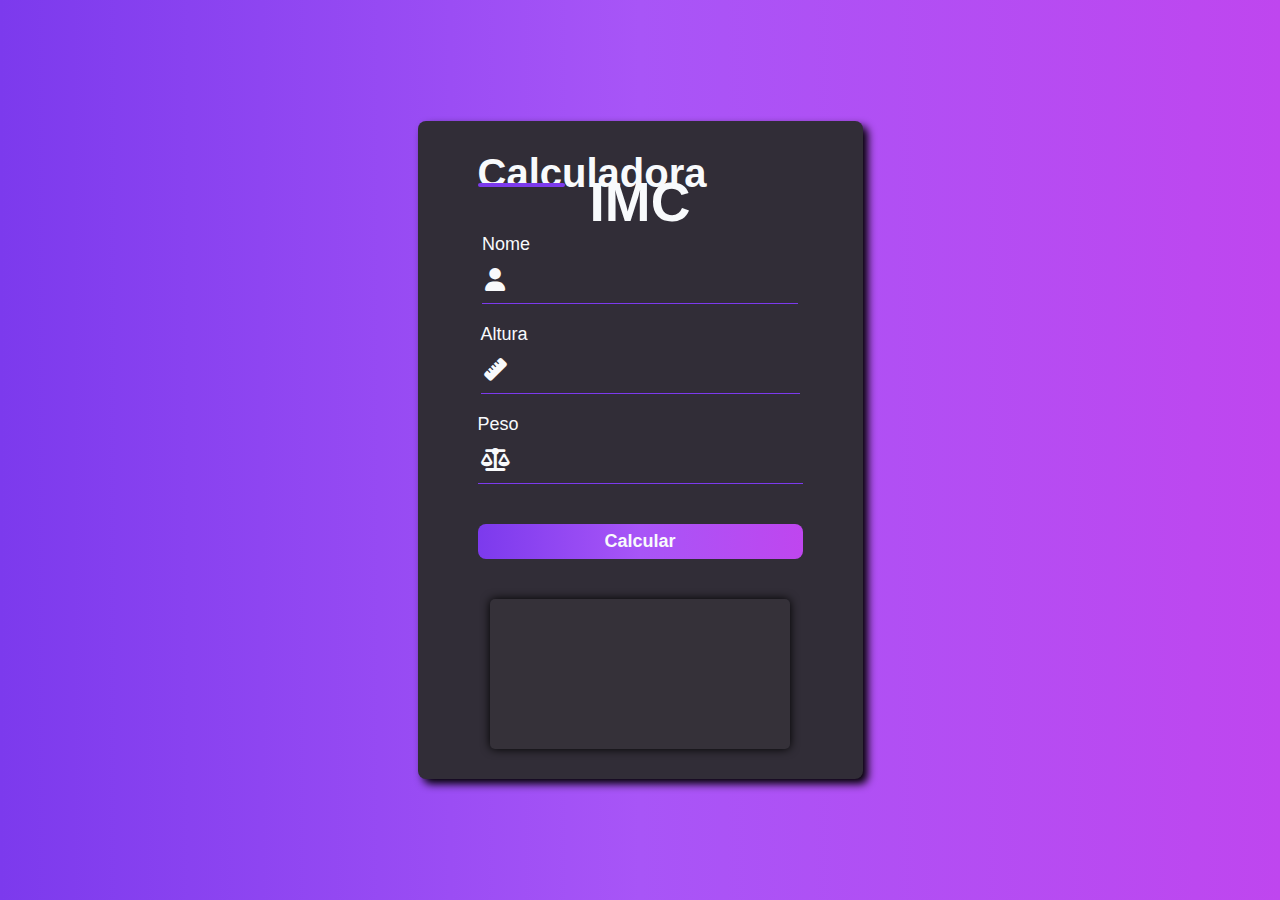
==== IMC/index.html @ 97e88c61 "Add files via upload" ====
<!DOCTYPE html>
<html lang="en">

<head>
    <meta charset="UTF-8">
    <meta name="viewport" content="width=device-width, initial-scale=1.0">
    <title>IMC</title>
    <link rel="stylesheet" href="imc.css">
    <link rel="stylesheet" href="https://cdnjs.cloudflare.com/ajax/libs/font-awesome/6.4.0/css/all.min.css">
</head>

<body>
    <main id="container">
        <form id="imc_form">
            <div class="container">
                <div id="imc_header">
                    <h1>Calculadora</h1>
                </div>
                <div id="imc_header2">
                    <h1>IMC</h1>
                </div>
                <div id="inputs">
                    <div class="input-box">
                        <label>Nome</label>
                        <div class="input-field">
                            <i class="fa-solid fa-user"></i>
                            <input type="text" id="nome" autocomplete="off"><br><br>
                        </div>
                    </div>

                    <div class="input-box">
                        <label>Altura</label>
                        <div class="input-field">
                            <i class="fa-solid fa-ruler"></i>
                            <input type="number" id="altura" autocomplete="off"><br><br>
                        </div>
                    </div>

                    <div class="input-box">
                        <label>Peso</label>
                        <div class="input-field">
                            <i class="fa-solid fa-scale-balanced"></i>
                            <input type="number" id="peso" autocomplete="off"><br><br>
                        </div>
                    </div>

                    <button class="btn_calc" id="calcular">Calcular</button>

                    <div class="result" id='resultado'></div>
                </div>
            </div>
        </form>
    </main>
    <script src="./imc.js"></script>
</body>

</html>
---- IMC/imc.css ----
@import url('https://fonts.cdnfonts.com/css/poppins');
:root {
    --color-light-50: #f8fafc;
    --color-dark-50: #797984;
    --color-dark-100: #312d37;
    --color-dark-900: #000;
    --color-purple-50: #7c3aed;
    --color-purple-100: #a855f7;
    --color-purple-200: #bf46ef;
    --color-gradient: linear-gradient(90deg, var(--color-purple-50), var(--color-purple-100), var(--color-purple-200))
}

* {
    font-family: 'Poppins', sans-serif;
    margin: 0;
    padding: 0;
    box-sizing: border-box;
}

#container {
    height: 100vh;
    width: 100%;
    background: var(--color-gradient);
    display: flex;
    align-items: center;
    justify-content: center;
}

#imc_form {
    color: var(--color-light-50);
    background-color: var(--color-dark-100);
    display: flex;
    flex-direction: column;
    padding: 30px 60px;
    border-radius: 8px;
    gap: 30px;
    box-shadow: 5px 5px 8px rgba(0, 0, 0, 336);
    height: fit-content;
}

#imc_header {
    display: flex;
    align-items: center;
    justify-content: space-between;
}

#imc_header h1 {
    font-size: 40px;
    position: relative;
}

i {
    font-size: 23px;
}

#imc_header h1::before {
    position: absolute;
    content: '';
    width: 38%;
    background-color: var(--color-purple-50);
    height: 4px;
    bottom: 9px;
    border-radius: 5px;
}

#imc_header2 {
    margin-top: -8%;
    display: flex;
    align-items: center;
    justify-content: center;
}

#imc_header2 h1 {
    font-size: 55px;
}

#mode_icon {
    cursor: pointer;
    font-size: 20px;
}

#inputs {
    display: flex;
    flex-direction: column;
    align-items: center;
    gap: 20px;
}

.input-box label {
    font-size: 18px;
    color: var(--color-light-50)
}

.input-field {
    display: flex;
    align-items: center;
    gap: 15px;
    padding: 3px;
    cursor: text;
    border-bottom: 1px solid var(--color-purple-50);
}

.input-field {
    font-size: 18px;
    color: var(--color-light-50)
}

.input-field input {
    color: var(--color-light-50);
    border: none;
    background-color: transparent;
    width: 260px;
    font-size: 18px;
    padding: 0px 5px;
}

.input-field input:focus {
    outline: none;
}

.btn_calc {
    border: none;
    margin-top: 20px;
    background: var(--color-gradient);
    color: var(--color-light-50);
    padding: 7px;
    font-size: 18px;
    border-radius: 8px;
    font-weight: bold;
    cursor: pointer;
    width: 100%;
}

.btn_calc:hover {
    transform: scale(1.05)
}

.btn_calc:disabled:hover {
    transform: none;
}

#resultado{
    display: flex;
    margin-top: 20px;
    align-items: center;
    width: 300px;
    height: 150px;
    border-radius: 5px;
    box-shadow: 0px 0px 10px black;
    background: rgba(68, 68, 68, 0.185);
    color: var(--color-light-50);
    padding: 20px;
    box-sizing: border-box;
    user-select: none;
  }

  input[type=number]::-webkit-inner-spin-button,
  input[type=number]::-webkit-outer-spin-button {
    -webkit-appearance: none;
    margin: 0;
  }
  
  input[type=number] {
    -moz-appearance: textfield;
  }
  

@media only screen and (max-width: 600px) {
    #imc_form {
        padding: 10px;
        /* margens menores */
    }
    #imc_header h1 {
        font-size: 30px;
        /* fonte menor */
    }
    .input-field input {
        font-size: 16px;
        /* fonte menor */
    }
}
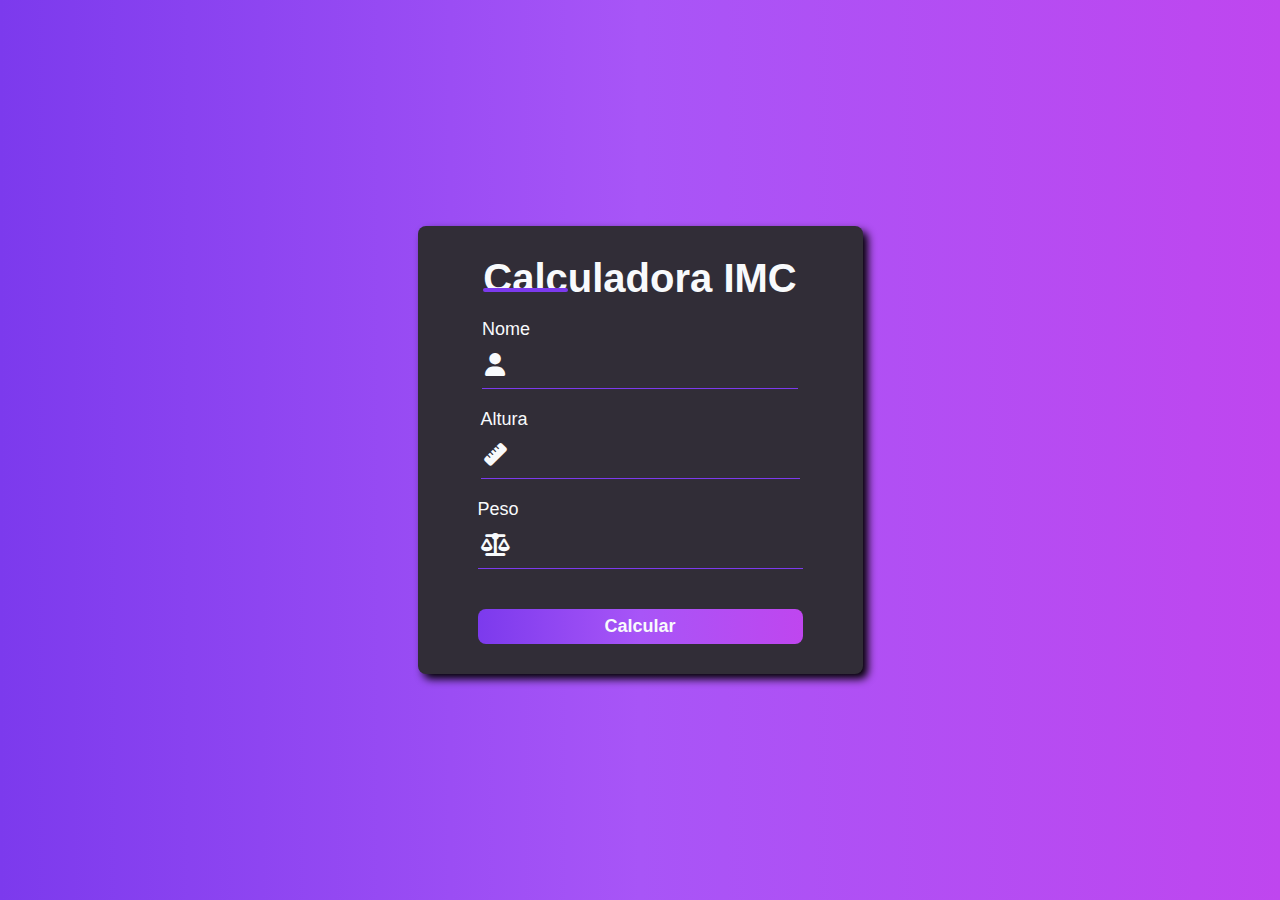
==== commit 13be5c93: "Add files via upload" ====
--- a/IMC/index.html
+++ b/IMC/index.html
@@ -14,11 +14,9 @@
         <form id="imc_form">
             <div class="container">
                 <div id="imc_header">
-                    <h1>Calculadora</h1>
+                    <h1>Calculadora IMC</h1>
                 </div>
-                <div id="imc_header2">
-                    <h1>IMC</h1>
-                </div>
+                <br>
                 <div id="inputs">
                     <div class="input-box">
                         <label>Nome</label>
--- a/IMC/imc.css
+++ b/IMC/imc.css
@@ -1,181 +1,258 @@
-@import url('https://fonts.cdnfonts.com/css/poppins');
-:root {
-    --color-light-50: #f8fafc;
-    --color-dark-50: #797984;
-    --color-dark-100: #312d37;
-    --color-dark-900: #000;
-    --color-purple-50: #7c3aed;
-    --color-purple-100: #a855f7;
-    --color-purple-200: #bf46ef;
-    --color-gradient: linear-gradient(90deg, var(--color-purple-50), var(--color-purple-100), var(--color-purple-200))
-}
-
-* {
-    font-family: 'Poppins', sans-serif;
-    margin: 0;
-    padding: 0;
-    box-sizing: border-box;
-}
-
-#container {
-    height: 100vh;
-    width: 100%;
-    background: var(--color-gradient);
-    display: flex;
-    align-items: center;
-    justify-content: center;
-}
-
-#imc_form {
-    color: var(--color-light-50);
-    background-color: var(--color-dark-100);
-    display: flex;
-    flex-direction: column;
-    padding: 30px 60px;
-    border-radius: 8px;
-    gap: 30px;
-    box-shadow: 5px 5px 8px rgba(0, 0, 0, 336);
-    height: fit-content;
-}
-
-#imc_header {
-    display: flex;
-    align-items: center;
-    justify-content: space-between;
-}
-
-#imc_header h1 {
-    font-size: 40px;
-    position: relative;
-}
-
-i {
-    font-size: 23px;
-}
-
-#imc_header h1::before {
-    position: absolute;
-    content: '';
-    width: 38%;
-    background-color: var(--color-purple-50);
-    height: 4px;
-    bottom: 9px;
-    border-radius: 5px;
-}
-
-#imc_header2 {
-    margin-top: -8%;
-    display: flex;
-    align-items: center;
-    justify-content: center;
-}
-
-#imc_header2 h1 {
-    font-size: 55px;
-}
-
-#mode_icon {
-    cursor: pointer;
-    font-size: 20px;
-}
-
-#inputs {
-    display: flex;
-    flex-direction: column;
-    align-items: center;
-    gap: 20px;
-}
-
-.input-box label {
-    font-size: 18px;
-    color: var(--color-light-50)
-}
-
-.input-field {
-    display: flex;
-    align-items: center;
-    gap: 15px;
-    padding: 3px;
-    cursor: text;
-    border-bottom: 1px solid var(--color-purple-50);
-}
-
-.input-field {
-    font-size: 18px;
-    color: var(--color-light-50)
-}
-
-.input-field input {
-    color: var(--color-light-50);
-    border: none;
-    background-color: transparent;
-    width: 260px;
-    font-size: 18px;
-    padding: 0px 5px;
-}
-
-.input-field input:focus {
-    outline: none;
-}
-
-.btn_calc {
-    border: none;
-    margin-top: 20px;
-    background: var(--color-gradient);
-    color: var(--color-light-50);
-    padding: 7px;
-    font-size: 18px;
-    border-radius: 8px;
-    font-weight: bold;
-    cursor: pointer;
-    width: 100%;
-}
-
-.btn_calc:hover {
-    transform: scale(1.05)
-}
-
-.btn_calc:disabled:hover {
-    transform: none;
-}
-
-#resultado{
-    display: flex;
-    margin-top: 20px;
-    align-items: center;
-    width: 300px;
-    height: 150px;
-    border-radius: 5px;
-    box-shadow: 0px 0px 10px black;
-    background: rgba(68, 68, 68, 0.185);
-    color: var(--color-light-50);
-    padding: 20px;
-    box-sizing: border-box;
-    user-select: none;
-  }
-
-  input[type=number]::-webkit-inner-spin-button,
-  input[type=number]::-webkit-outer-spin-button {
-    -webkit-appearance: none;
-    margin: 0;
-  }
-  
-  input[type=number] {
-    -moz-appearance: textfield;
-  }
-  
-
-@media only screen and (max-width: 600px) {
-    #imc_form {
-        padding: 10px;
-        /* margens menores */
-    }
-    #imc_header h1 {
-        font-size: 30px;
-        /* fonte menor */
-    }
-    .input-field input {
-        font-size: 16px;
-        /* fonte menor */
-    }
-}+        @import url('https://fonts.cdnfonts.com/css/poppins');
+         :root {
+            --color-light-50: #f8fafc;
+            --color-dark-50: #797984;
+            --color-dark-100: #312d37;
+            --color-dark-900: #000;
+            --color-purple-50: #7c3aed;
+            --color-purple-100: #a855f7;
+            --color-purple-200: #bf46ef;
+            --color-gradient: linear-gradient(90deg, var(--color-purple-50), var(--color-purple-100), var(--color-purple-200))
+        }
+        
+        * {
+            font-family: 'Poppins', sans-serif;
+            margin: 0;
+            padding: 0;
+            box-sizing: border-box;
+        }
+        
+        #container {
+            height: 100vh;
+            width: 100%;
+            background: var(--color-gradient);
+            display: flex;
+            align-items: center;
+            justify-content: center;
+        }
+        
+        #imc_form {
+            color: var(--color-light-50);
+            background-color: var(--color-dark-100);
+            display: flex;
+            flex-direction: column;
+            padding: 30px 60px;
+            border-radius: 8px;
+            gap: 30px;
+            box-shadow: 5px 5px 8px rgba(0, 0, 0, 336);
+            height: fit-content;
+        }
+        
+        #imc_header {
+            display: flex;
+            align-items: center;
+            justify-content: center;
+        }
+        
+        #imc_header h1 {
+            font-size: 40px;
+            position: relative;
+        }
+        
+        i {
+            font-size: 23px;
+        }
+        
+        #imc_header h1::before {
+            position: absolute;
+            content: '';
+            width: 27%;
+            background-color: var(--color-purple-50);
+            height: 4px;
+            bottom: 9px;
+            border-radius: 5px;
+        }
+        
+        #mode_icon {
+            cursor: pointer;
+            font-size: 20px;
+        }
+        
+        #inputs {
+            display: flex;
+            flex-direction: column;
+            align-items: center;
+            gap: 20px;
+        }
+        
+        .input-box label {
+            font-size: 18px;
+            color: var(--color-light-50)
+        }
+        
+        .input-field {
+            display: flex;
+            align-items: center;
+            gap: 15px;
+            padding: 3px;
+            cursor: text;
+            border-bottom: 1px solid var(--color-purple-50);
+        }
+        
+        .input-field {
+            font-size: 18px;
+            color: var(--color-light-50)
+        }
+        
+        .input-field input {
+            color: var(--color-light-50);
+            border: none;
+            background-color: transparent;
+            width: 260px;
+            font-size: 18px;
+            padding: 0px 5px;
+        }
+        
+        .input-field input:focus {
+            outline: none;
+        }
+        
+        .btn_calc {
+            border: none;
+            margin-top: 20px;
+            background: var(--color-gradient);
+            color: var(--color-light-50);
+            padding: 7px;
+            font-size: 18px;
+            border-radius: 8px;
+            font-weight: bold;
+            cursor: pointer;
+            width: 100%;
+        }
+        
+        .btn_calc:hover {
+            transform: scale(1.05)
+        }
+        
+        .btn_calc:disabled:hover {
+            transform: none;
+        }
+        
+        #resultado {
+            display: none;
+            margin-top: 20px;
+            align-items: center;
+            width: 300px;
+            height: 150px;
+            border-radius: 5px;
+            box-shadow: 0px 0px 10px black;
+            background: rgba(68, 68, 68, 0.185);
+            color: var(--color-light-50);
+            padding: 20px;
+            box-sizing: border-box;
+            user-select: none;
+        }
+        
+        input[type=number]::-webkit-inner-spin-button,
+        input[type=number]::-webkit-outer-spin-button {
+            -webkit-appearance: none;
+            margin: 0;
+        }
+        
+        input[type=number] {
+            -moz-appearance: textfield;
+        }
+        /* Estilos para telas com até 600px de largura */
+        
+        @media only screen and (max-width: 600px) {
+            #imc_form {
+                padding: 20px;
+            }
+            #imc_header h1 {
+                font-size: 28px;
+            }
+            #imc_header h1::before {
+                bottom: 6px;
+            }
+            #imc_header2 h1 {
+                font-size: 40px;
+            }
+            .input-field input {
+                width: 200px;
+            }
+            .btn_calc {
+                font-size: 16px;
+                padding: 5px;
+            }
+            #resultado {
+                height: 120px;
+                font-size: 16px;
+                padding: 10px;
+            }
+        }
+        /* Para telas menores que 768px de largura */
+        
+        @media (max-width: 767px) {
+            #imc_form {
+                padding: 20px;
+            }
+            #imc_header h1 {
+                font-size: 30px;
+            }
+            #imc_header2 h1 {
+                font-size: 40px;
+            }
+            .input-box label {
+                font-size: 16px;
+            }
+            .input-field input {
+                font-size: 16px;
+            }
+            .btn_calc {
+                font-size: 16px;
+            }
+            #resultado {
+                height: 110px;
+            }
+        }
+        /* Para telas entre 768px e 1023px de largura */
+        
+        @media (min-width: 768px) and (max-width: 1023px) {
+            #imc_form {
+                padding: 25px;
+            }
+            #imc_header h1 {
+                font-size: 35px;
+            }
+            #imc_header2 h1 {
+                font-size: 50px;
+            }
+            .input-box label {
+                font-size: 18px;
+            }
+            .input-field input {
+                font-size: 18px;
+            }
+            .btn_calc {
+                font-size: 18px;
+            }
+            #resultado {
+                height: 250px;
+            }
+        }
+        /* Para telas maiores que 1024px de largura */
+        
+        @media (min-width: 1024px) {
+            #imc_form {
+                padding: 30px 60px;
+            }
+            #imc_header h1 {
+                font-size: 40px;
+            }
+            #imc_header2 h1 {
+                font-size: 55px;
+            }
+            .input-box label {
+                font-size: 18px;
+            }
+            .input-field input {
+                font-size: 18px;
+            }
+            .btn_calc {
+                font-size: 18px;
+            }
+            #resultado {
+                width: 350px;
+                height: 80px;
+            }
+        }